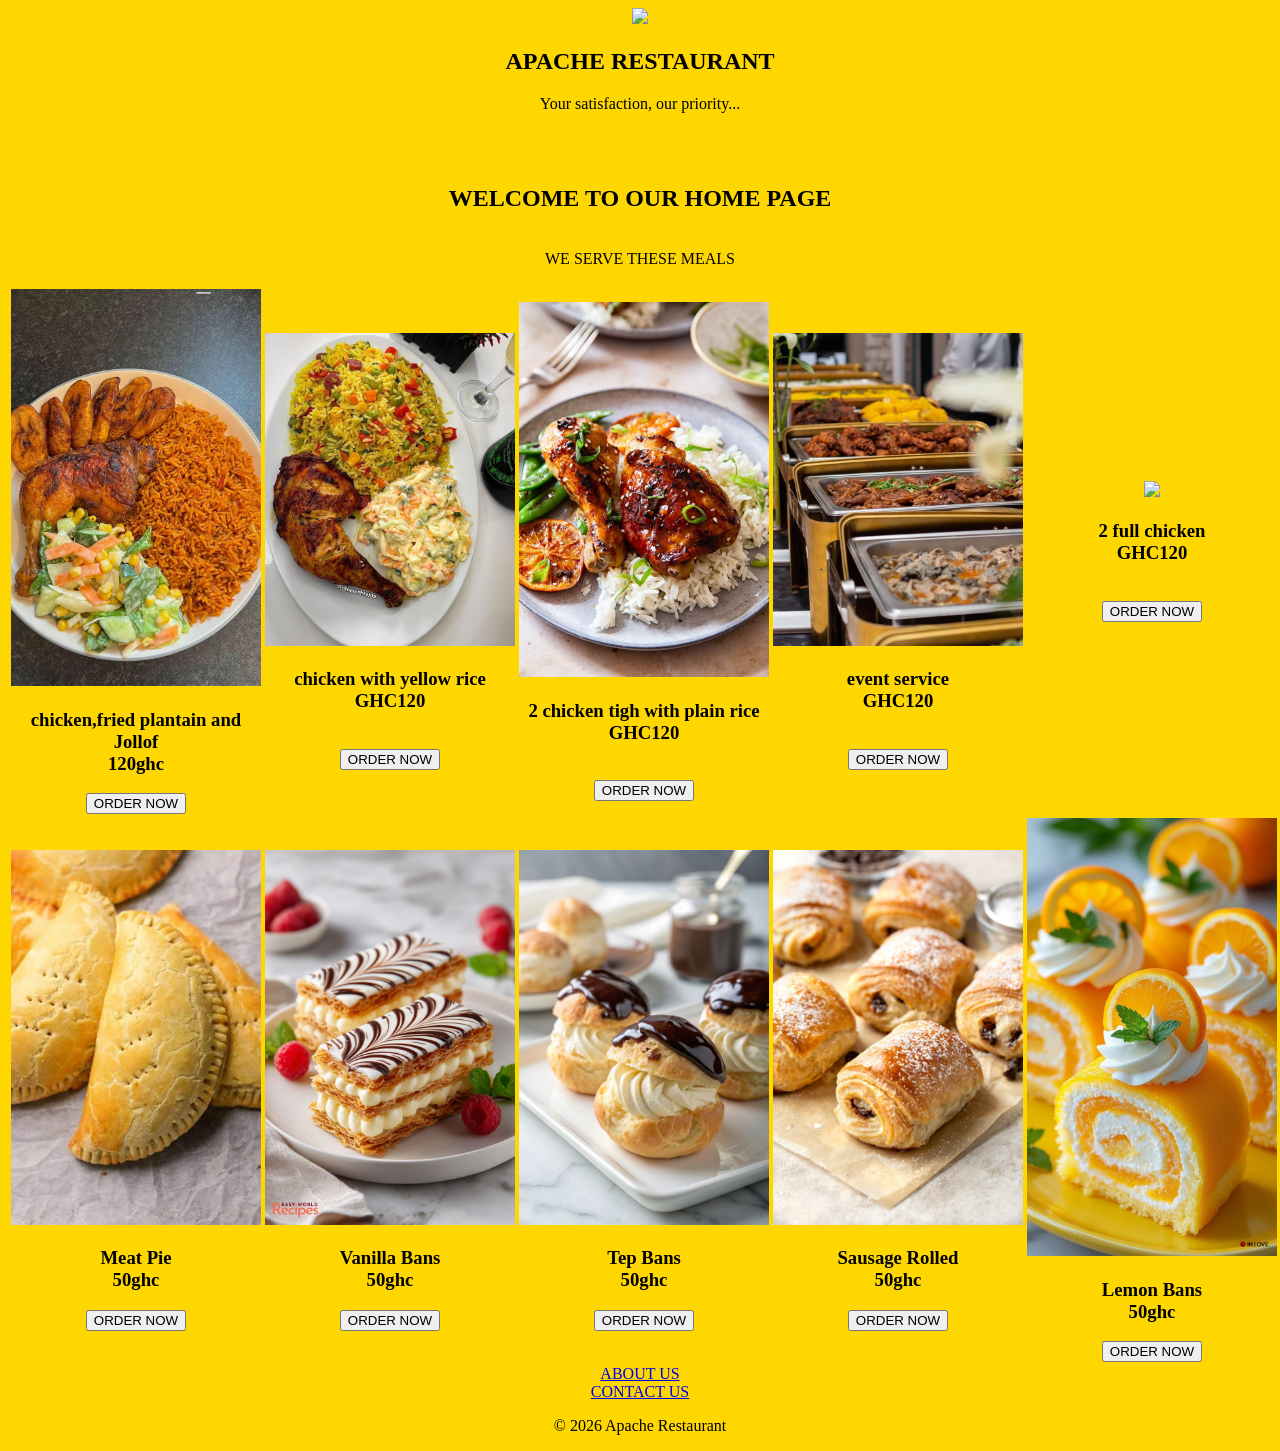
==== index.html @ 8d36791e "Update index.html" ====
<!Doctype html> 
<Html>
<Head>
<Title>Apache Restaurant_HOME PAGE</Title>
<link rel="stylesheet" href="homepage.css">
</Head>
<Body>
<div style="text-align:center;" >

<header><!--<img src="C:\xampp\htdocs\Apache Restaurant\home images\AP_logo.jpg"  width="50px" >-->
<img src="home images/file_000000001ee07246ac3a8717fc797b1a-removebg-preview.png" width="60px">
<h2>APACHE RESTAURANT</h2>
<p >Your satisfaction, our priority...</p>
</header><br><br>
<h2 >WELCOME TO OUR HOME PAGE</h2><br>



<!--<hr style="width: 100%; height:2px; background-color: blueblack;" >-->

WE SERVE THESE MEALS
<div>
<table >
<!--<tr>
<th><H3>chicken,fried plantain and Jollof</H3> </th>
<th><H3>chicken with yellow rice</H3></th>
<th><H3>chicken,fried plantain and Jollof</H3> </th>
<th><H3>chicken with yellow rice</H3></th>
</tr>
	-->
	<div style="overflow-x: auto;">
<tr>
<td><img src="home images/dishes/chicken,fried plantain and Jollof.jpg" width="250px">
<br><H3>chicken,fried plantain and Jollof<br>120ghc</H3><button type="button" onclick="buyNow()">ORDER NOW</button></td>

<td><img src="home images/dishes/chicken with yellow rice.jpg" width="250px">
<H3>chicken with yellow rice <br>  GHC120</H3><br><button type="button" onclick="buyNow()">ORDER NOW</button></td>

<td><img src="home images/dishes/2 chicken tigh with plain rice.jpg" width="250px">
<H3>2 chicken tigh with plain rice  <br>  GHC120</H3><br><button type="button" onclick="buyNow()">ORDER NOW</button></td>

<td><img src="home images/dishes/event service.jpg" width="250px">
<H3>event service <br>   GHC120</H3><br><button type="button" onclick="buyNow()">ORDER NOW</button></td>

<td><img src="home images/dishe/2 full chicken.jpg" width="250px">
<H3>2 full chicken <br>   GHC120</H3><br><button type="button" onclick="buyNow()">ORDER NOW</button></td>

<td><img src="home images/dishes/Fried Pork.jpg" width="250px">
<H3>Fried Pork  <br>  GHC120</H3><br><button type="button" onclick="buyNow()">ORDER NOW</button></td>

<td><img src="home images/dishes/Roasted Deer.jpg" width="250px">
<H3>Roasted Deer <br>   GHC120</H3><br><button type="button" onclick="buyNow()">ORDER NOW</button></td>

<td><img src="home images/dishes/Roasted duck.jpg" width="250px">
<H3>Roasted duck <br>   GHC120</H3><br><button type="button" onclick="buyNow()">ORDER NOW</button></td>

<td><img src="home images/dishes/Roasted guinea fowl.jpg"  width="250px">
<H3>Roasted guinea fowl<br>    GHC120</H3><br><button type="button" onclick="buyNow()">ORDER NOW</button></td>

<td><img src="home images/dishes/Roasted rabbit .jpg"  width="250px">
<H3>Roasted rabbit <br>   GHC120</H3><br><button type="button" onclick="buyNow()">ORDER NOW</button></td>

<td><img src="home images/dishes/Roasted Turkey.jpg"  width="250px" >
<h3>Roasted Turkey <br>GHC120</H3><br><button type="button" onclick="buyNow()">ORDER NOW</button></td>



</tr><br>
<div>
<script>
function buyNow() {
    let quantity = parseInt(prompt("Enter quantity:"));

    if (!isNaN(quantity) && quantity > 0) {
        let pricePerItem = 120;
        let total = quantity * pricePerItem;

        let handler = PaystackPop.setup({
            key: 'YOUR_PUBLIC_KEY_HERE',  // replace this
            email: 'customer@email.com', // you can collect this
            amount: total * 100, // convert to pesewas
            currency: "GHS",

            callback: function(response) {
                alert("Payment successful! Reference: " + response.reference);
            },

            onClose: function() {
                alert("Transaction cancelled");
            }
        });

        handler.openIframe();
    } else {
        alert("Enter a valid quantity");
    }
}
</script>

<div style="overflow-x: auto;">
<tr>


<td><img src="home images/Pastries and cocktail/P pie.jpg" width="250px">
<br><H3>Meat Pie<br>50ghc</H3><button type="button" onclick="orderNow()">ORDER NOW</button></td>

<td><img src="home images/Pastries and cocktail/P vanilla bans.jpg" width="250px">
<br><H3>Vanilla Bans<br>50ghc</H3><button type="button" onclick="orderNow()">ORDER NOW</button></td>

<td><img src="home images/Pastries and cocktail/P tep bans.jpg" width="250px">
<br><H3>Tep Bans<br>50ghc</H3><button type="button" onclick="orderNow()">ORDER NOW</button></td>

<td><img src="home images/Pastries and cocktail/P sausage rolled.jpg" width="250px">
<br><H3>Sausage Rolled<br>50ghc</H3><button type="button" onclick="orderNow()">ORDER NOW</button></td>

<td><img src="home images/Pastries and cocktail/P lemon bans.jpg" width="250px">
<br><H3>Lemon Bans<br>50ghc</H3><button type="button" onclick="orderNow()">ORDER NOW</button></td>

<td><img src="home images/Pastries and cocktail/P cookies.jpg" width="250px">
<br><H3>Floor Cookies<br>50ghc</H3><button type="button" onclick="orderNow()">ORDER NOW</button></td>


<td><img src="home images/Pastries and cocktail/P Meat springroll.jpg" width="250px">
<br><H3>Meat springroll<br>50ghc</H3><button type="button" onclick="orderNow()">ORDER NOW</button></td>

<td><img src="home images/Pastries and cocktail/C watermelon drink.jpg" width="250px">
<br><H3>Watermelon Drink<br>50ghc</H3><button type="button" onclick="orderNow()">ORDER NOW</button></td>

<td><img src="home images/Pastries and cocktail/C pineapple drink.jpg" width="250px">
<br><H3>Pineapple Drink<br>50ghc</H3><button type="button" onclick="orderNow()">ORDER NOW</button></td>

<td><img src="home images/Pastries and cocktail/C peach drink.jpg" width="250px">
<br><H3>Peach Drink<br>50ghc</H3><button type="button" onclick="orderNow()">ORDER NOW</button></td>

<td><img src="home images/Pastries and cocktail/C buries drink.jpg" width="250px">
<br><H3>Buries Drink<br>50ghc</H3><button type="button" onclick="orderNow()">ORDER NOW</button></td>

<td><img src="home images/Pastries and cocktail/C lemon drink.jpg" width="250px">
<br><H3>Lemon Drink<br>50ghc</H3><button type="button"  onclick="orderNow()">ORDER NOW</button></td>

</tr>
</div>
<script>
function orderNow() {
    let quantity = parseInt(prompt("Enter quantity:"));

    if (!isNaN(quantity) && quantity > 0) {
        let pricePerItem = 50;
        let total = quantity * pricePerItem;

        let handler = PaystackPop.setup({
            key: 'YOUR_PUBLIC_KEY_HERE', // 🔴 replace with your Paystack public key
            email: 'customer@email.com', // you can collect this later
            amount: total * 100, // convert GHS to pesewas
            currency: "GHS",

            callback: function(response) {
                alert("Payment successful! Reference: " + response.reference);
                
                // Optional redirect after payment
                window.location.href = "success.html";
            },

            onClose: function() {
                alert("Transaction cancelled");
            }
        });

        handler.openIframe();

    } else {
        alert("Please enter a valid quantity.");
    }
}
</script>
<!--
<tr>
<td><H3>Price: 120ghc</H3><button type="button">BUY NOW</button></td>
<td><H3>Price: 120ghc</H3><button type="button">BUY NOW</button></td>
<td><H3>Price: 120ghc</H3><button type="button">BUY NOW</button></td>
<td><H3>Price: 120ghc</H3><button type="button">BUY NOW</button></td>
</tr>
-->
</table>
</div>

<!--<img src="C:\xampp\htdocs\Apache Restaurant\home images\dishes\chicken,fried plantain and Jollof.jpg" height="70%" width="60%">
<H3>chicken,fried plantain and Jollof <br>      PRICE: GHC120</H3>

<img src="C:\xampp\htdocs\Apache Restaurant\home images\dishes\chicken with yellow rice.jpg" height="70%" width="60%">
<H3>chicken with yellow rice <br>        PRICE: GHC120</H3>
-->


<!--
<img src="C:\xampp\htdocs\Apache Restaurant\home images\dishes\2 chicken tigh with plain rice.jpg" height="70%" width="60%">
<H3>2 chicken tigh with plain rice  <br>       PRICE: GHC120</H3>

<img src="C:\xampp\htdocs\Apache Restaurant\home images\dishes\event service.jpg" height="70%" width="60%">
<H3>event service <br>        PRICE: GHC120</H3><br><br>

<img src="C:\xampp\htdocs\Apache Restaurant\home images\dishes\2 full chicken.jpg" height="70%" width="60%">
<H3>2 full chicken <br>        PRICE: GHC120</H3><br><br>

<img src="C:\xampp\htdocs\Apache Restaurant\home images\dishes\Fried Pork.jpg" height="70%" width="60%">
<H3>Fried Pork  <br>       PRICE: GHC120</H3><br><br>

<img src="C:\xampp\htdocs\Apache Restaurant\home images\dishes\Roasted Deer.jpg" height="70%" width="60%">
<H3>Roasted Deer <br>        PRICE: GHC120</H3><br><br>

<img src="C:\xampp\htdocs\Apache Restaurant\home images\dishes\Roasted duck.jpg" height="70%" width="60%">
<H3>Roasted duck <br>        PRICE: GHC120</H3><br><br>

<img src="C:\xampp\htdocs\Apache Restaurant\home images\dishes\Roasted guinea fowl.jpg" height="70%" width="60%">
<H3>Roasted guinea fowl<br>         PRICE: GHC120</H3><br><br>

<img src="C:\xampp\htdocs\Apache Restaurant\home images\dishes\Roasted rabbit .jpg" height="70%" width="60%">
<H3>Roasted rabbit <br>        PRICE: GHC120</H3><br><br>

<img src="C:\xampp\htdocs\Apache Restaurant\home images\dishes\Roasted Turkey.jpg" height="70%" width="60%" >
<h3>Roasted Turkey <br>        PRICE: GHC120</H3><br><br>
-->

<script>

</script>
<footer>
<a href="Aboutus.html">ABOUT US</a><br>
<a href="Contactus.html">CONTACT US</a>
<p>© 2026 Apache Restaurant</p></footer>
</div>

</Body></Html>
---- homepage.css ----
Body { background-color:gold;
h1 font-family:arial;
 h1 color:blueblack;
 h1 font-style:italic;
 p font-family:arial;
 p color:blueblack;
 p font-style:italic;
 h5 font-family:arial;
 h5 color:blueblack;
 h5 font-style:italic;
 table, th, td   border: 3px solid black;  
   table, th, td  border-collapse: collapse ;
 table, th, td border-styl:hidden;
}
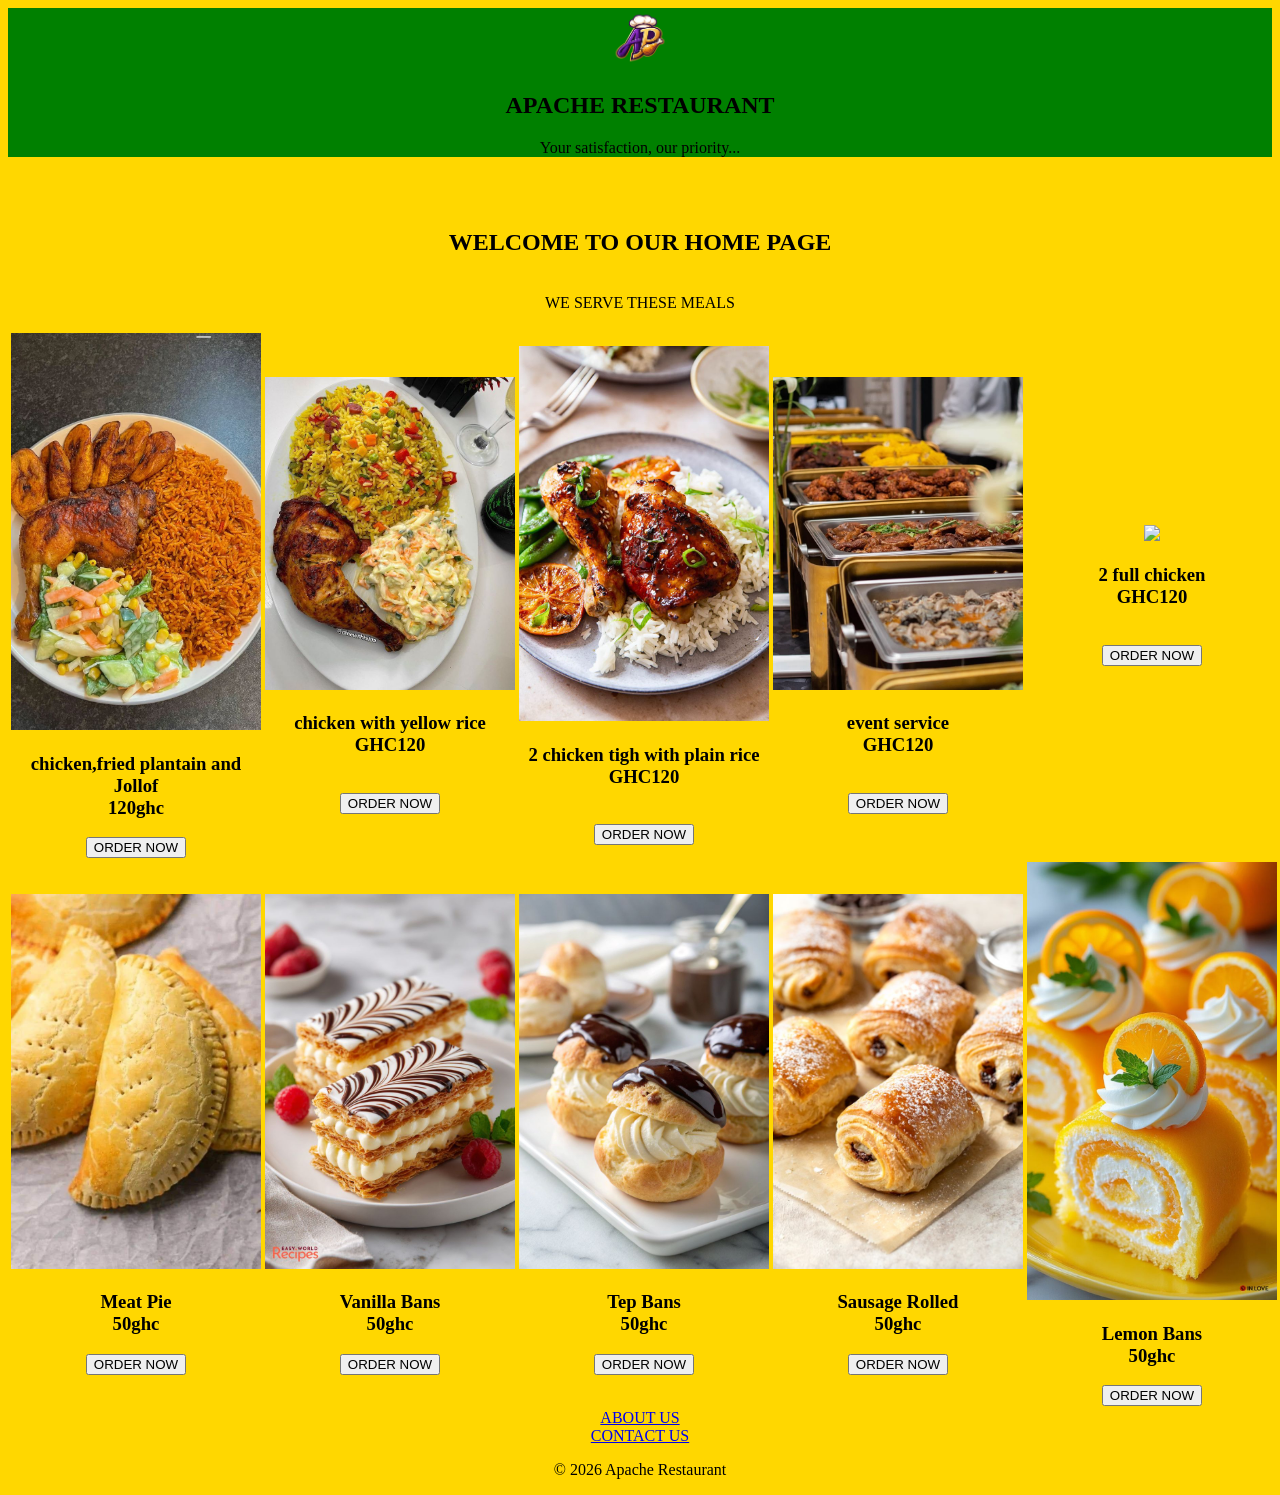
==== commit 3624ffe8: "Update index.html" ====
--- a/index.html
+++ b/index.html
@@ -7,8 +7,8 @@
 <Body>
 <div style="text-align:center;" >
 
-<header><!--<img src="C:\xampp\htdocs\Apache Restaurant\home images\AP_logo.jpg"  width="50px" >-->
-<img src="home images/file_000000001ee07246ac3a8717fc797b1a-removebg-preview.png" width="60px">
+<header style= "background-color:green;" ><!--<img src="C:\xampp\htdocs\Apache Restaurant\home images\AP_logo.jpg"  width="50px" >-->
+<img src="AP_Logo1.png" width="60px">
 <h2>APACHE RESTAURANT</h2>
 <p >Your satisfaction, our priority...</p>
 </header><br><br>
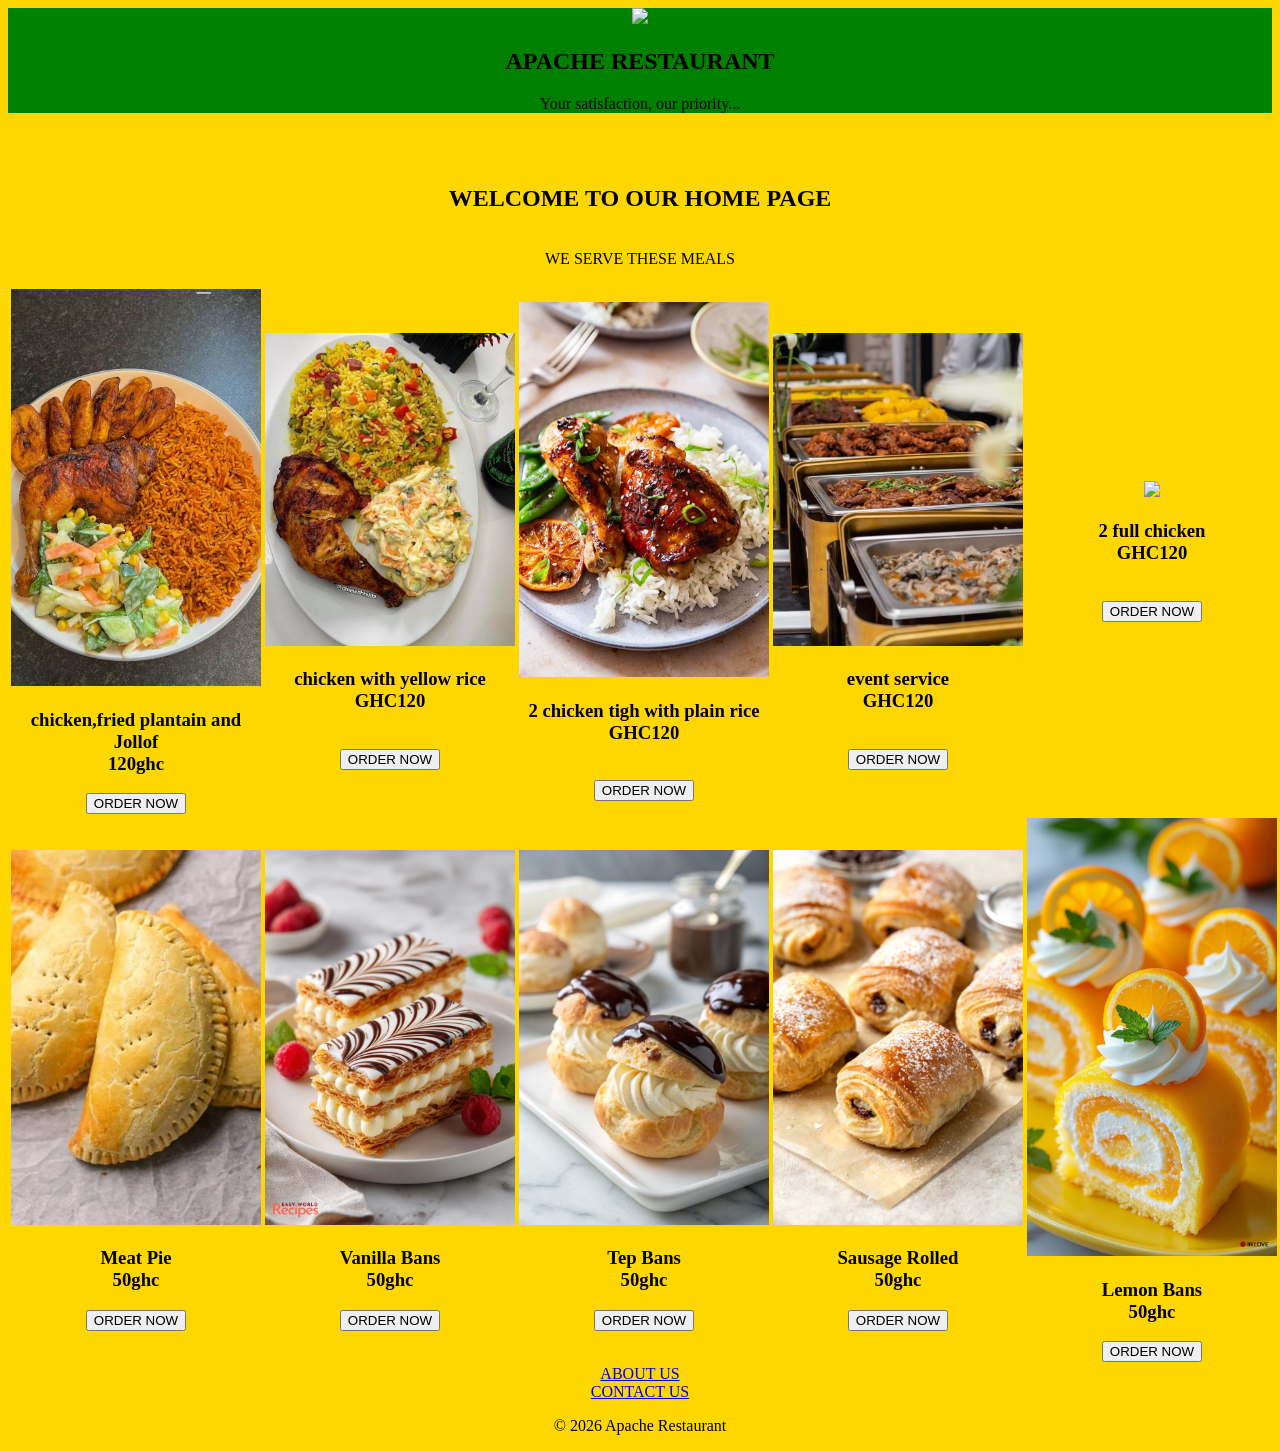
==== commit edd2fca3: "Update index.html" ====
--- a/index.html
+++ b/index.html
@@ -8,7 +8,7 @@
 <div style="text-align:center;" >
 
 <header style= "background-color:green;" ><!--<img src="C:\xampp\htdocs\Apache Restaurant\home images\AP_logo.jpg"  width="50px" >-->
-<img src="AP_Logo1.png" width="60px">
+<img src="home images/AP_Logo.png" width="60px">
 <h2>APACHE RESTAURANT</h2>
 <p >Your satisfaction, our priority...</p>
 </header><br><br>
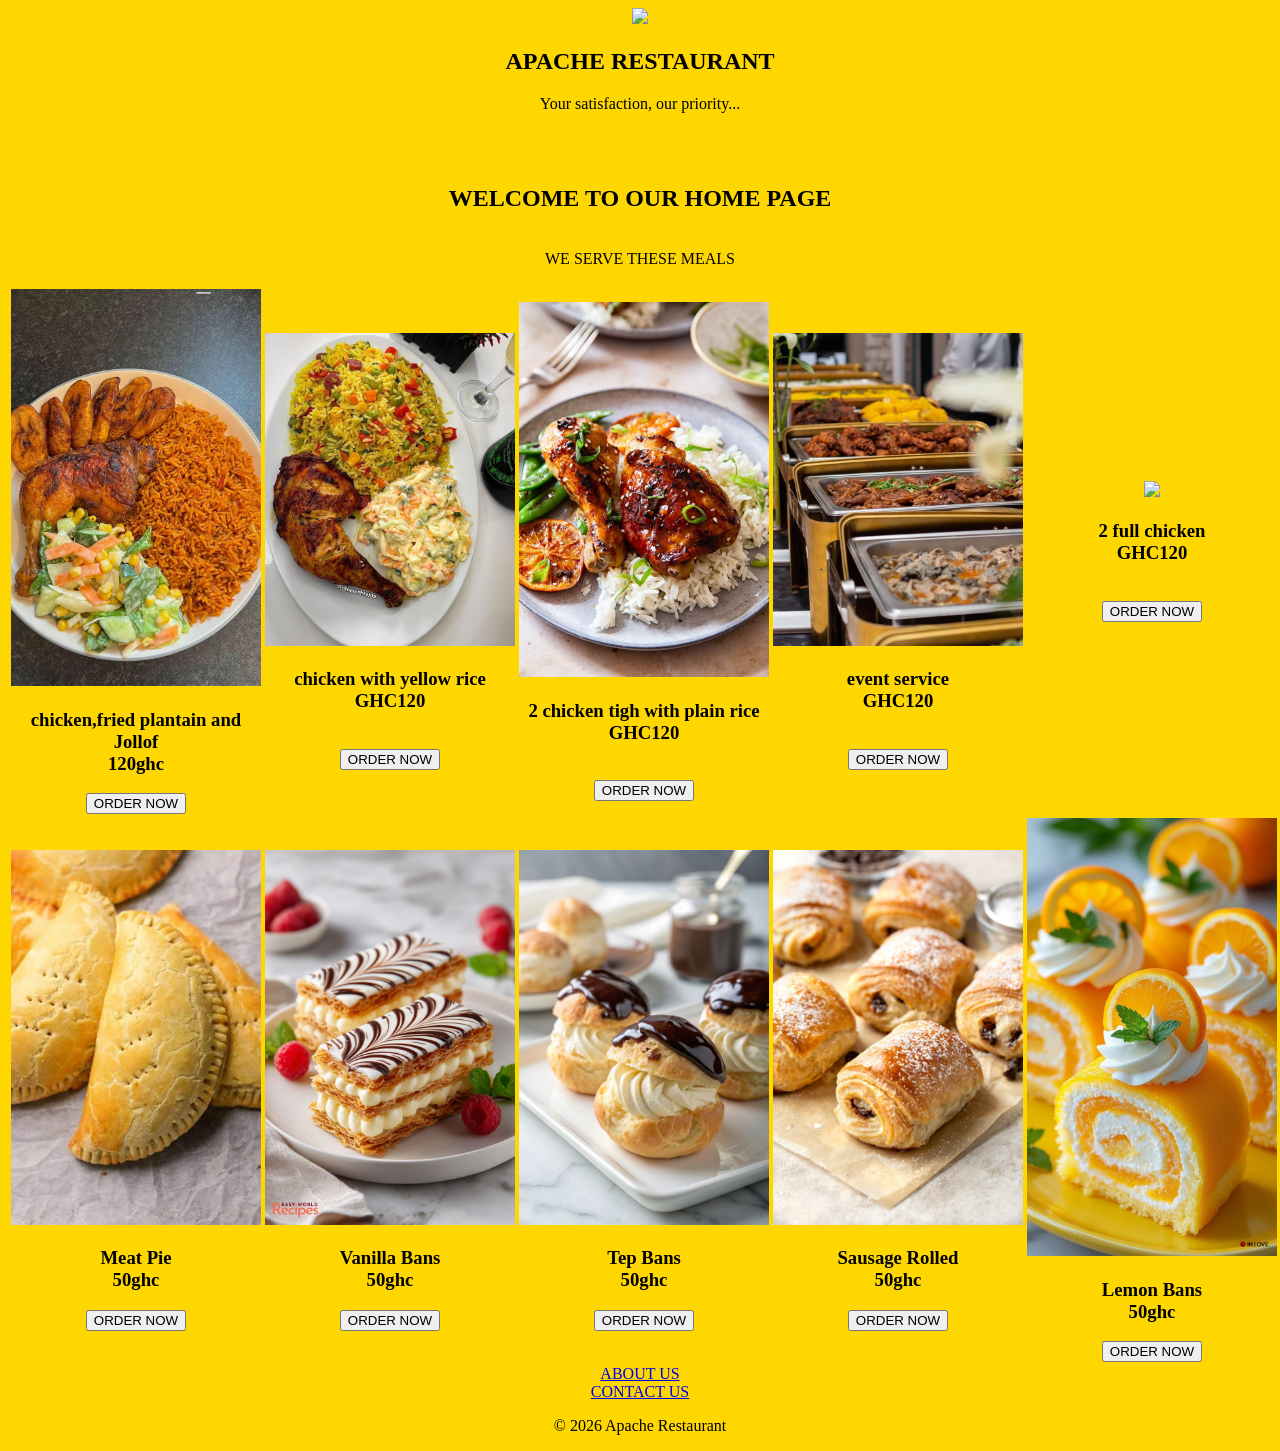
==== commit 2af37d85: "Update index.html" ====
--- a/index.html
+++ b/index.html
@@ -7,7 +7,7 @@
 <Body>
 <div style="text-align:center;" >
 
-<header style= "background-color:green;" ><!--<img src="C:\xampp\htdocs\Apache Restaurant\home images\AP_logo.jpg"  width="50px" >-->
+<header><!--<img src="C:\xampp\htdocs\Apache Restaurant\home images\AP_logo.jpg"  width="50px" >-->
 <img src="home images/AP_Logo.png" width="60px">
 <h2>APACHE RESTAURANT</h2>
 <p >Your satisfaction, our priority...</p>
